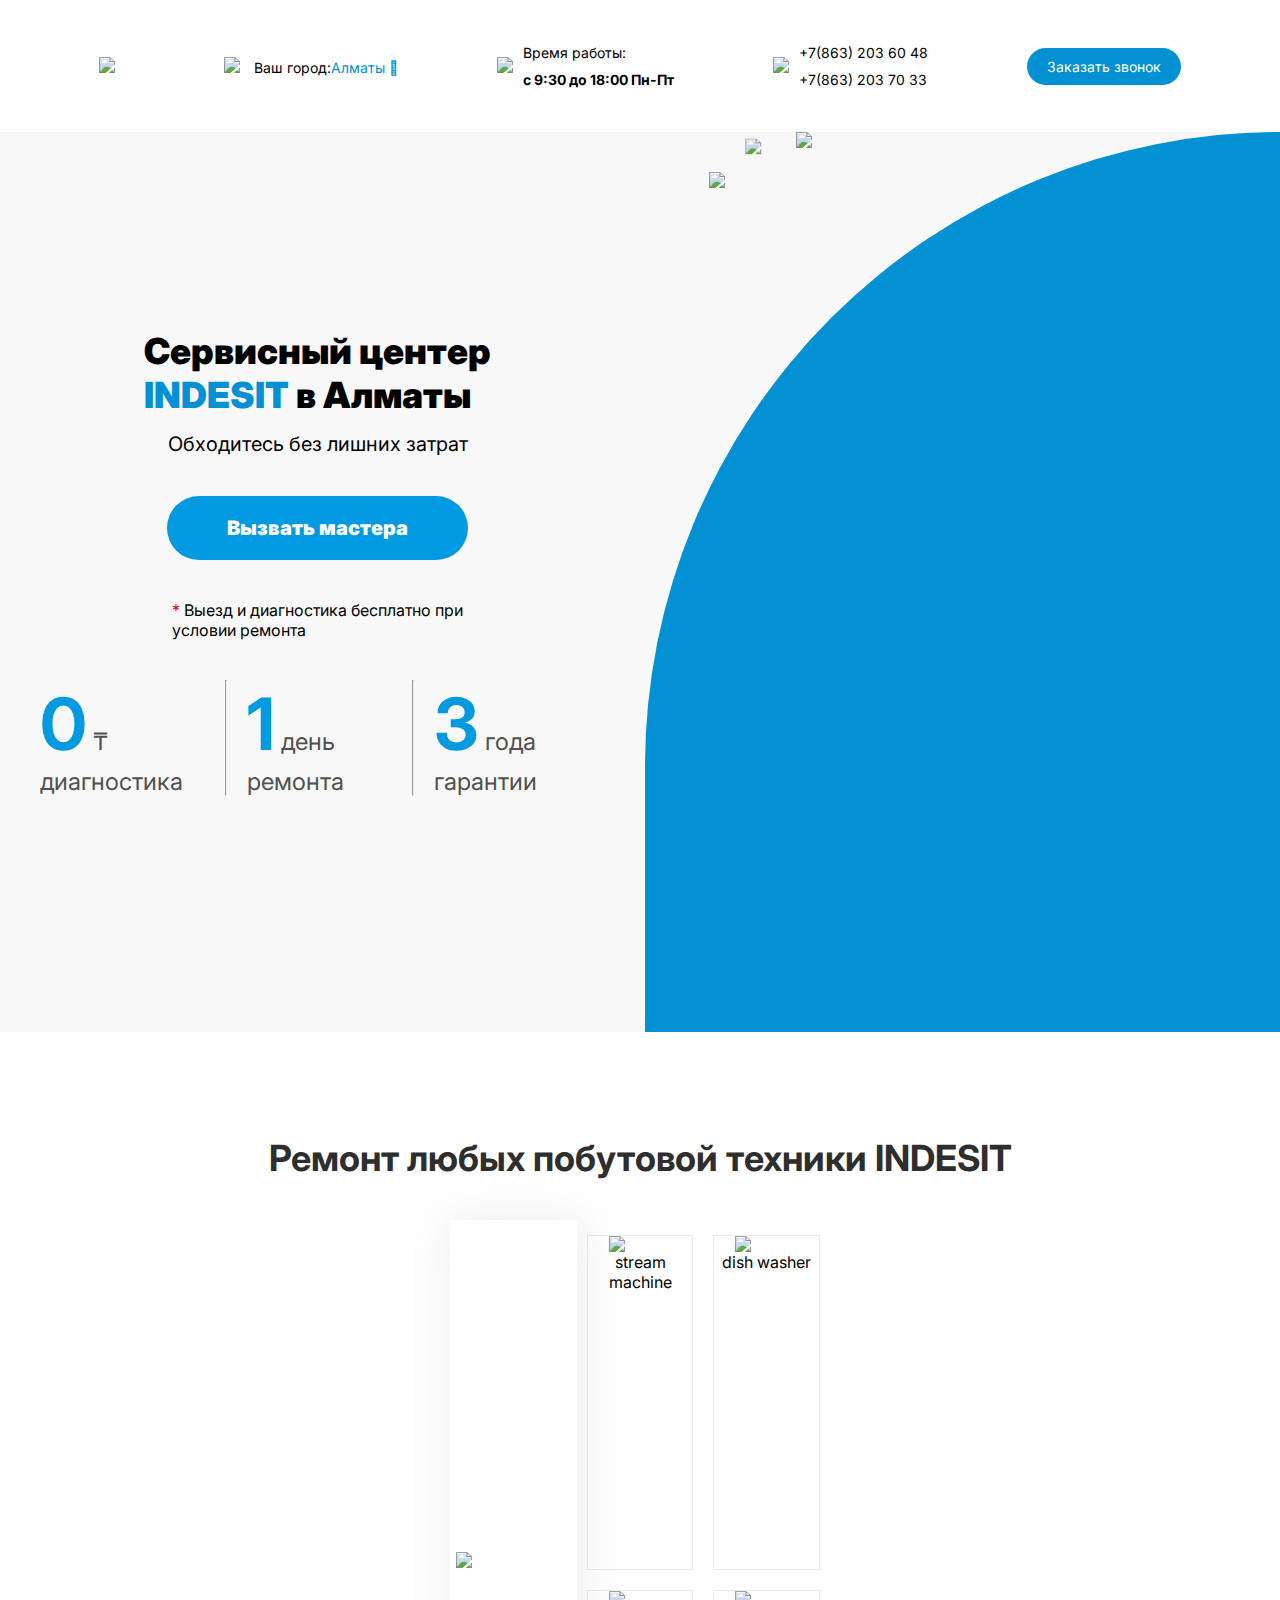
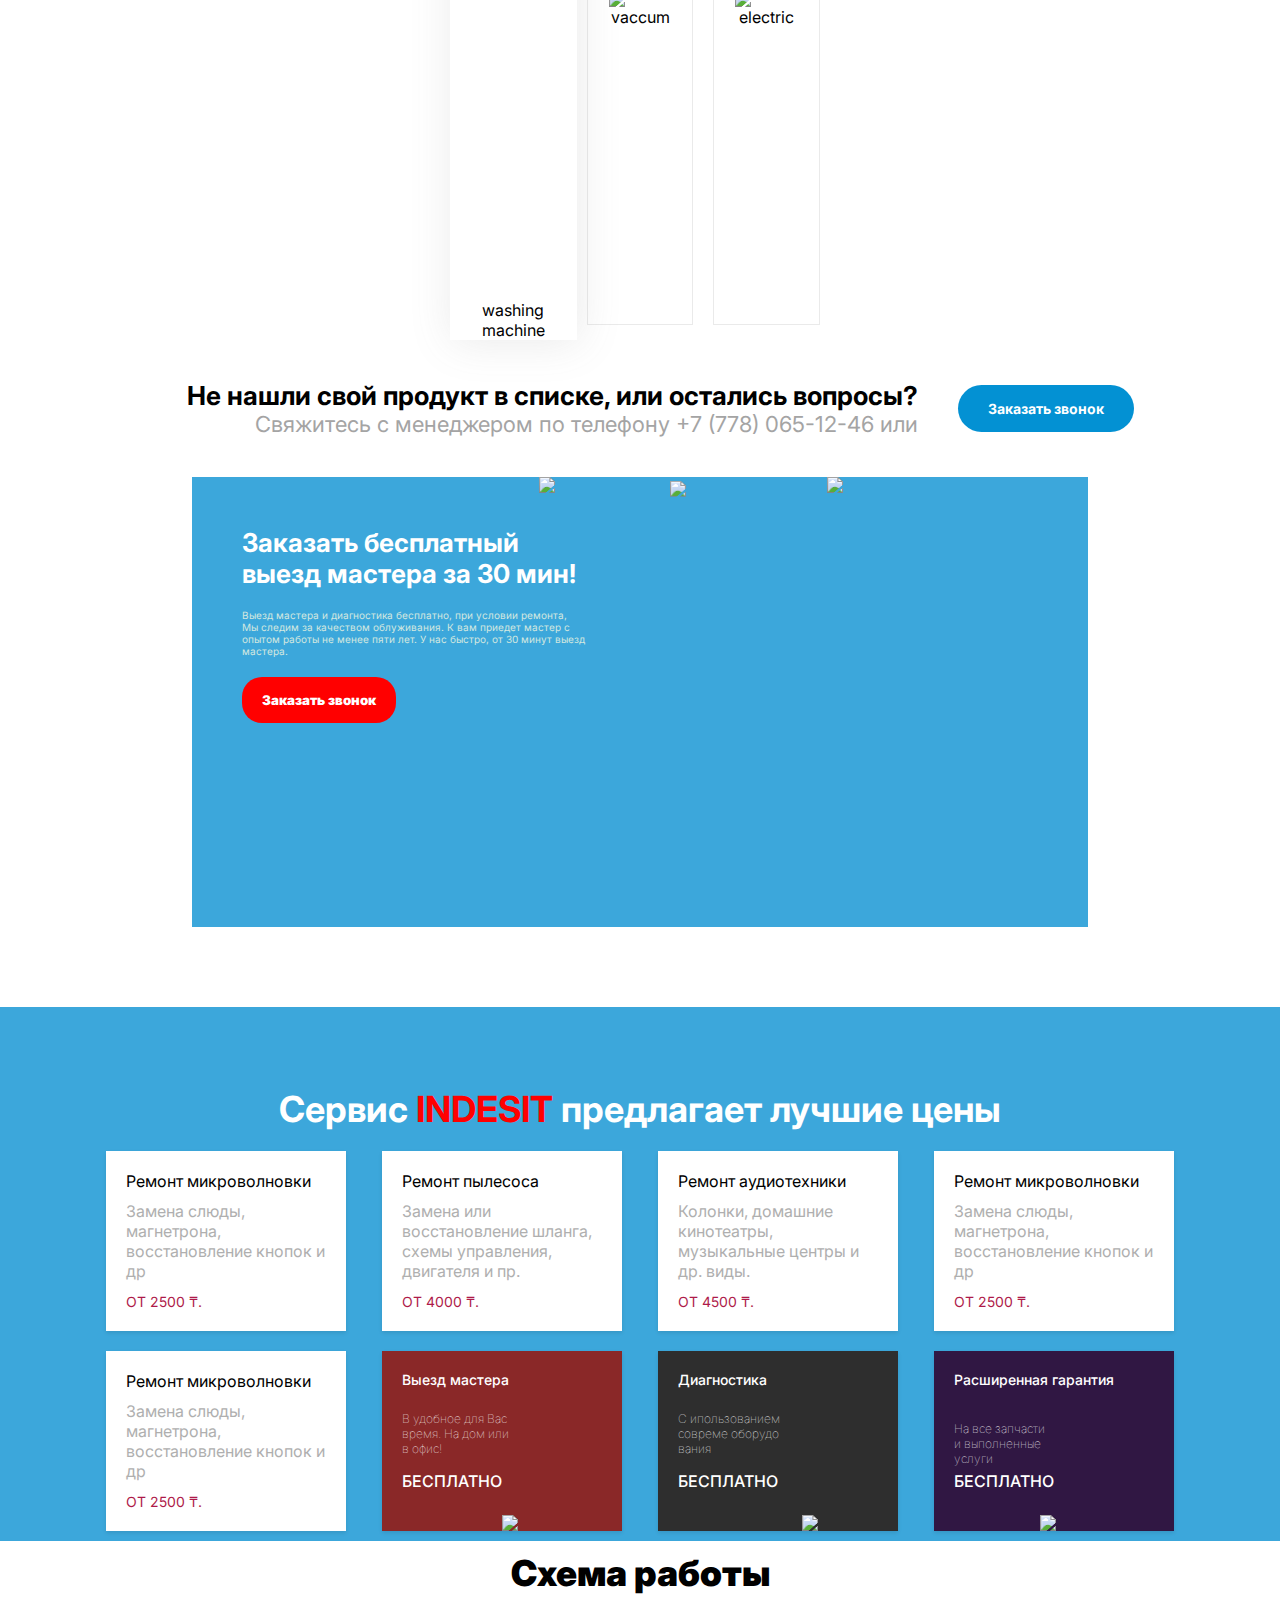
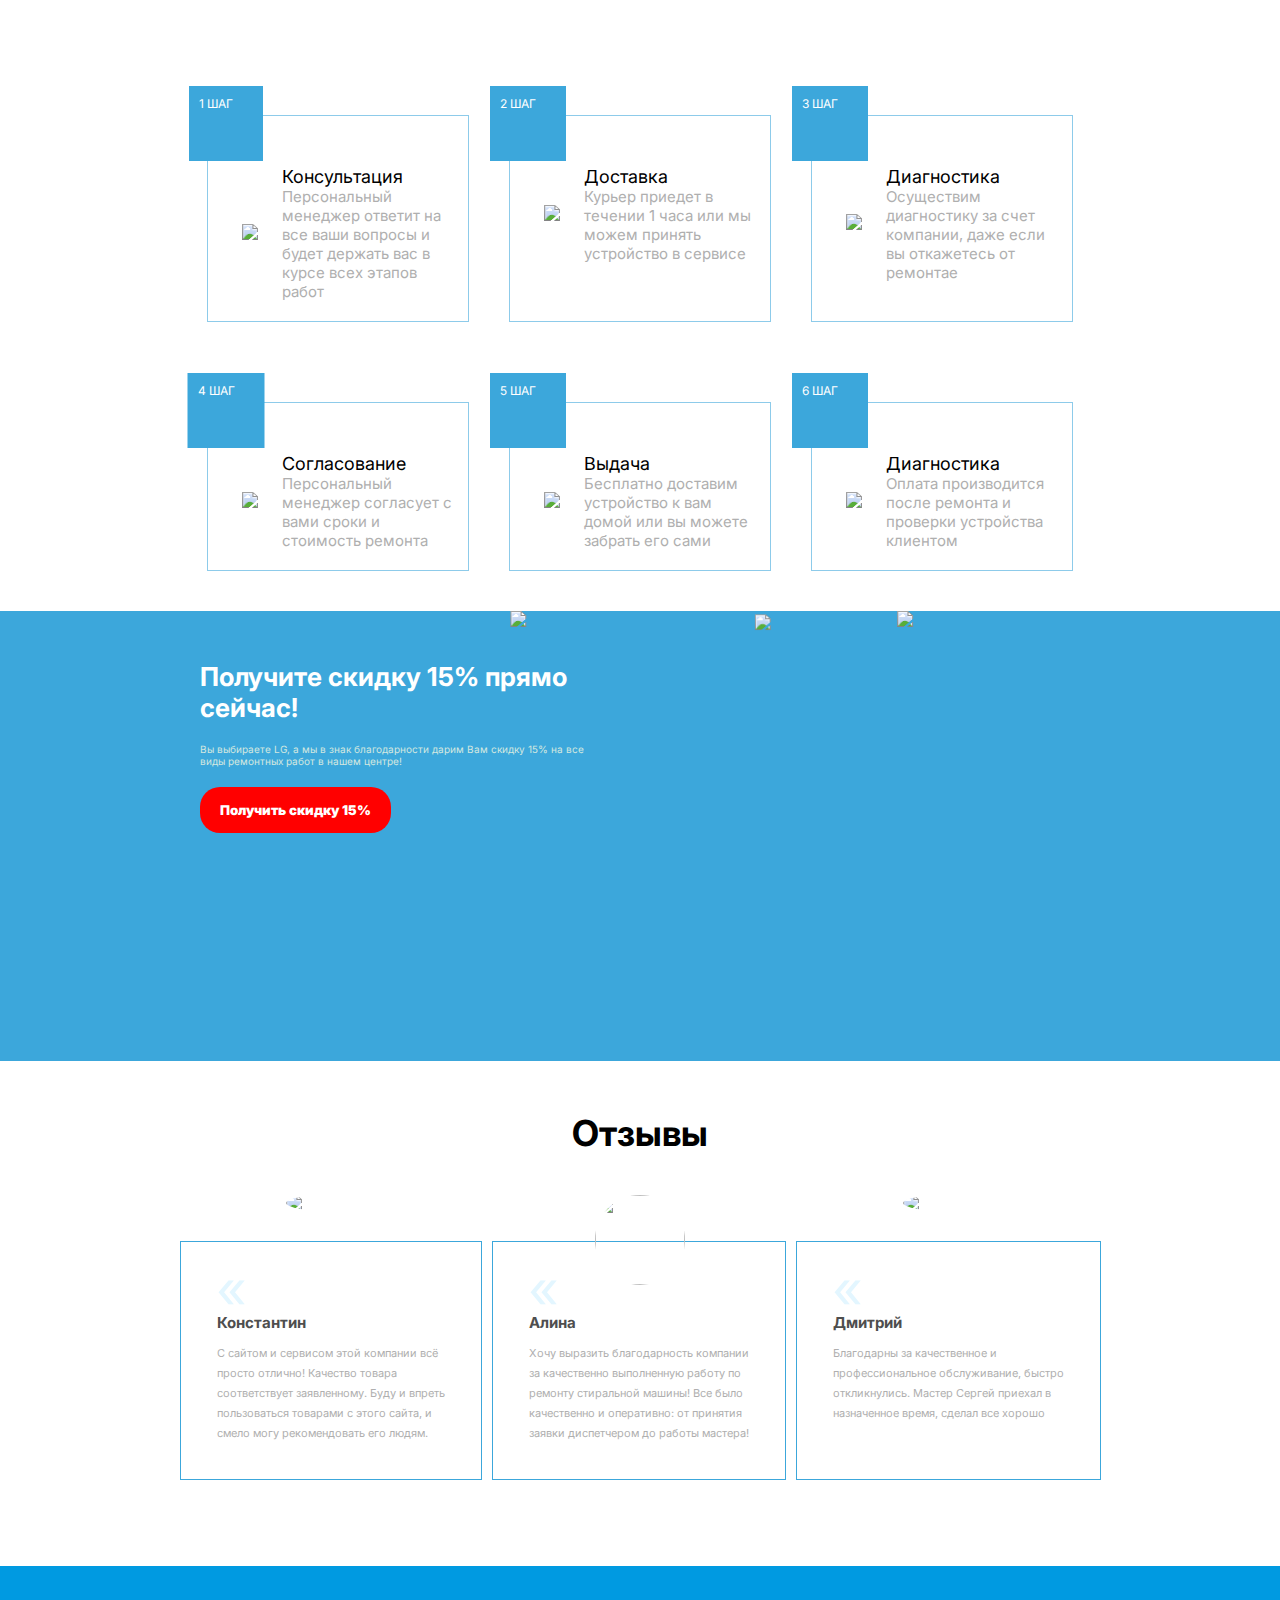
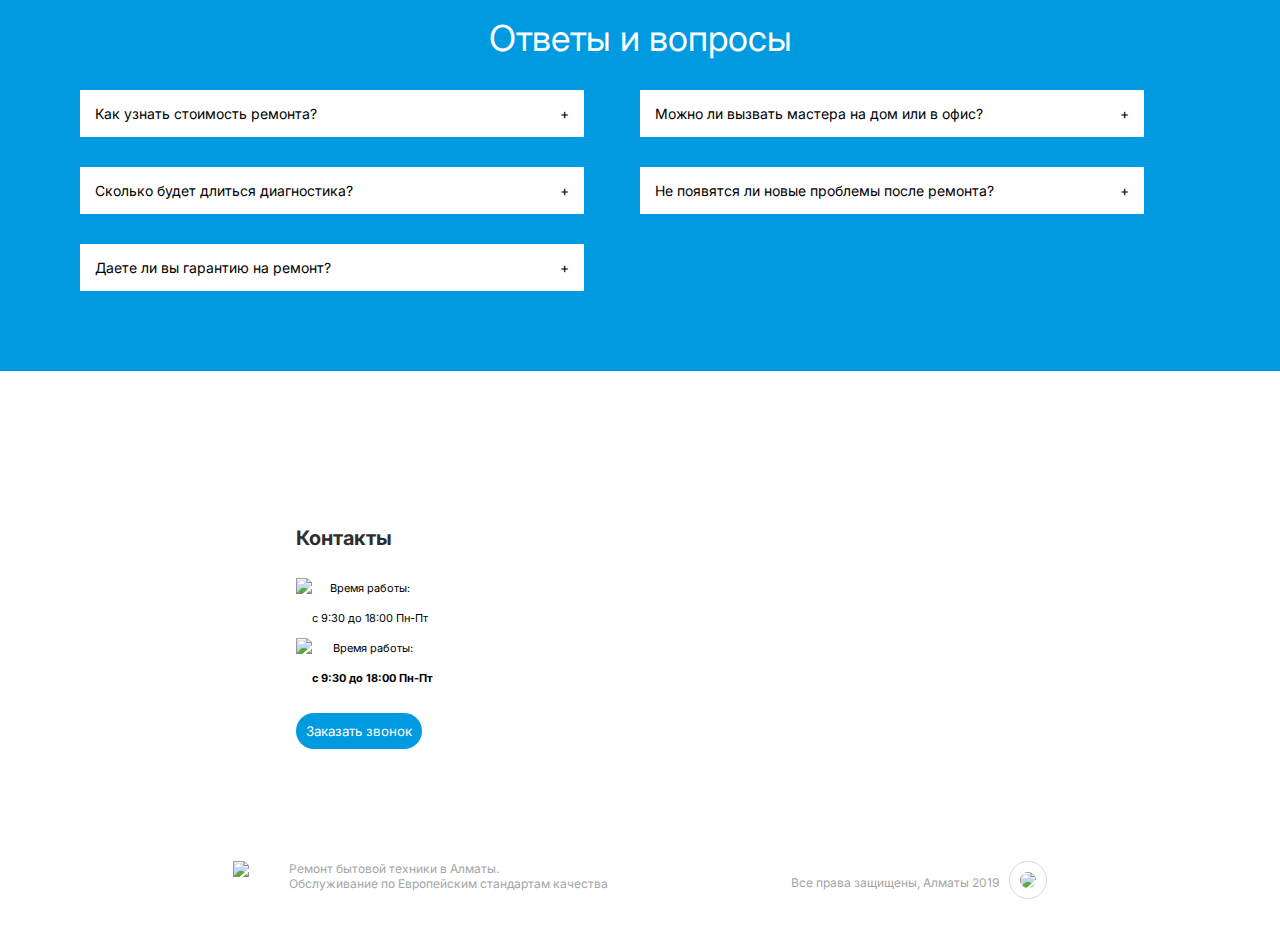
==== index.html @ 70f2063d "Landing Page update structure" ====
<!DOCTYPE html>
<html lang="en">
  <head>
    <meta charset="UTF-8" />
    <meta name="viewport" content="width=device-width, initial-scale=1.0" />
    <title>Document</title>
    <link rel="stylesheet" type="text/css" href="/index.css" />
  </head>
  <body>
    <!---Navbar-->
    <nav>
      <div class="logo-div">
        <img src="/Images/logo.png" />
      </div>
      <div class="location-div">
        <img src="/Images/gps2.png" /> Ваш город:<span>Алматы </span>
      </div>
      <div class="watch-div">
        <div>
          <img src="/Images/watch.png" />
        </div>
        <div class="watch-data">
          <span>Время работы:</span>
          <span> <b>с 9:30 до 18:00 Пн-Пт</b></span>
        </div>
      </div>
      <div class="phone-div">
        <div>
          <img src="/Images/phone.png" />
        </div>
        <div class="phone-data">
          <span>+7(863) 203 60 48</span>
          <span>+7(863) 203 70 33</span>
        </div>
      </div>
      <div class="request-call">Заказать звонок</div>
    </nav>

    <!-----Hero Section-->
    <div class="hero-section">
      <div class="group-1">
        <h1>
          Сервисный центер <br />
          <b>INDESIT</b> в Алматы
        </h1>
        <p class="para-1">Обходитесь без лишних затрат</p>
        <div class="button">Вызвать мастера</div>
        <p class="para-2">
          <span>*</span> Выезд и диагностика бесплатно при <br />условии ремонта
        </p>

        <div class="group-1-bottom">
          <div><span>0</span> ₸ диагностика</div>
          <hr />
          <div>
            <span>1</span>
            день ремонта
          </div>
          <hr />
          <div><span>3</span> года гарантии</div>
        </div>
      </div>
      <div class="group-2">
        <img src="/Images/hero-img-2.png" class="first-img" />
        <img src="/Images/hero-img-popup.png" class="small-img" />
        <img src="/Images/hero-img-1-bg.png" class="second-img" />
      </div>
    </div>

    <!--Household Appliances-->
    <div class="Household-Appliances">
      <div class="household-head">
        <p>Ремонт любых побутовой техники INDESIT</p>
      </div>
      <div class="household">
        <div><img src="/Images/washing-machine.png" />washing machine</div>
        <div class="household-2">
          <div><img src="/Images/stream-machine.png" />stream machine</div>
          <div><img src="/Images/vaccum.png" />vaccum</div>
        </div>
        <div class="household-3">
          <div><img src="/Images/dish-washer.png" />dish washer</div>
          <div><img src="/Images/electric.png" />electric</div>
        </div>
      </div>
      <div class="household-bottom">
        <div class="tag-line">
          <div>Не нашли свой продукт в списке, или остались вопросы?</div>
          <div>Свяжитесь с менеджером по телефону +7 (778) 065-12-46 или</div>
        </div>
        <div>
          <button>Заказать звонок</button>
        </div>
      </div>
    </div>

    <!---Order Visit-->
    <div class="order-visit">
      <div class="left">
        <div class="left-content">
          <h1>Заказать бесплатный выезд
            мастера за 30 мин!</h1>
          <p>Выезд мастера и диагностика бесплатно, при условии ремонта,
            Мы следим за качеством облуживания.
            К вам приедет мастер с опытом
            работы не менее пяти лет.
            У нас быстро, от 30 минут выезд мастера.
          </p>
          <button>Заказать звонок
          </button>
        </div>
      </div>
      <div class="right">
        <img src="/Images/pro-wash.png" class="pro-wash-img" />
        <img src="/Images/man.png" class="man-img" />
        <img src="/Images/dish-washer.png" class="dish-washer-img" />
      </div>
    </div>

    <!---Services-->
    <div class="services">
      <div class="serices-heading"> <p>Сервис <span>INDESIT</span> предлагает
          лучшие цены
        </p></div>

      <div class="card-container">
        <div class="card">
          <h>Ремонт микроволновки
          </h>
          <p>Замена слюды, магнетрона,
            восстановление кнопок и др
          </p>
          <span>ОТ 2500
            ₸.
          </span>
        </div>
        <div class="card">
          <h>Ремонт пылесоса
          </h>
          <p>Замена или восстановление
            шланга, схемы управления,
            двигателя и пр.

          </p>
          <span>ОТ 4000
            ₸.
          </span>
        </div>
        <div class="card">
          <h>Ремонт аудиотехники

          </h>
          <p>Колонки, домашние кинотеатры,
            музыкальные центры и др. виды.
          </p>
          <span>ОТ 4500
            ₸.
          </span>
        </div>
        <div class="card">
          <h>Ремонт микроволновки
          </h>
          <p>Замена слюды, магнетрона,
            восстановление кнопок и др
          </p>
          <span>ОТ 2500
            ₸.
          </span>
        </div>
        <div class="card">
          <h>Ремонт микроволновки
          </h>
          <p>Замена слюды, магнетрона,
            восстановление кнопок и др
          </p>
          <span>ОТ 2500
            ₸.
          </span>
        </div>

        <div class="card" id="card-6">
          <div class="card-data-img">
            <div class="card-data">
              <div><h>Выезд мастера</h></div>
              <div> <p>В удобное для Вас <br>
                  время. На дом или <br>
                  в офис!
                </p></div>
              <div> <span>БЕСПЛАТНО
                </span></div>
            </div>
            <div> <img src="/Images/plumber.png" /></div>
          </div>
        </div>

        <div class="card" id="card-7">
          <div class="card-data-img-2">
            <div class="card-data-2">
              <div><h>Диагностика
                </h></div>
              <div> <p>С ипользованием <br>
                  совреме
                  оборудо<br>вания
                </p></div>
              <div> <span>БЕСПЛАТНО
                </span></div>
            </div>
            <div> <img src="/Images/washing-machine.png" /></div>
          </div>
        </div>

        <div class="card" id="card-8">
          <div class="card-data-img-3">
            <div class="card-dat-3">
              <div><h>Расширенная гарантия
                </h></div>
              <div> <p>На все запчасти <br> и
                  выполненные <br>
                  услуги
                </p></div>
              <div> <span>БЕСПЛАТНО
                </span></div>
            </div>
            <div> <img src="/Images/warranty-logo.png" /></div>
          </div>
        </div>

      </div>
    </div>

    <!----Scheme Of work--->
    <div class="scheme-container-section">
      <div><p class="scheme-para">Схема работы</p> </div>
      <div class="scheme-container">

        <div class="box">
          <div class="mini-box"> <p>1 ШАГ</p></div>
          <div class="scheme-data-image">
            <div><img src="/Images/step-1.png" /></div>
            <div class="scheme-data-content">
              <p class="scheme-data-content-head">Консультация</p>
              <p class="scheme-data-content-para">Персональный менеджер
                ответит на все ваши вопросы и
                будет держать вас в курсе всех
                этапов работ</p>
            </div>
          </div>
        </div>

        <div class="box">
          <div class="mini-box"> <p>2 ШАГ</p></div>
          <div class="scheme-data-image">
            <div><img src="/Images/step-2.png" /></div>
            <div class="scheme-data-content">
              <p class="scheme-data-content-head">Доставка</p>
              <p class="scheme-data-content-para">Курьер приедет в течении 1
                часа или мы можем принять устройство в сервисе
              </p>
            </div>
          </div>
        </div>

        <div class="box">
          <div class="mini-box"> <p>3 ШАГ</p></div>
          <div class="scheme-data-image">
            <div><img src="/Images/step-3.png" /></div>
            <div class="scheme-data-content">
              <p class="scheme-data-content-head">Диагностика</p>
              <p class="scheme-data-content-para">Осуществим диагностику за счет
                компании,
                даже если вы откажетесь от ремонтае
              </p>
            </div>
          </div>
        </div>

        <div class="box">
          <div class="mini-box"> <p>4 ШАГ</p></div>
          <div class="scheme-data-image">
            <div><img src="/Images/step-4.png" /></div>
            <div class="scheme-data-content">
              <p class="scheme-data-content-head">Согласование</p>
              <p class="scheme-data-content-para">Персональный менеджер
                согласует
                с вами сроки и стоимость ремонта</p>
            </div>
          </div>
        </div>

        <div class="box">
          <div class="mini-box"> <p>5 ШАГ</p></div>
          <div class="scheme-data-image">
            <div><img src="/Images/step-5.png" /></div>
            <div class="scheme-data-content">
              <p class="scheme-data-content-head">Выдача</p>
              <p class="scheme-data-content-para">Бесплатно доставим устройство
                к вам домой или вы можете забрать его сами
              </p>
            </div>
          </div>
        </div>

        <div class="box">
          <div class="mini-box"> <p>6 ШАГ</p></div>
          <div class="scheme-data-image">
            <div><img src="/Images/step-6.png" /></div>
            <div class="scheme-data-content">
              <p class="scheme-data-content-head">Диагностика</p>
              <p class="scheme-data-content-para">Оплата производится после
                ремонта и проверки устройства клиентом
              </p>
            </div>
          </div>
        </div>

      </div>
    </div>

    <!---Get Discount-->
    <div class="get-discount">
      <div class="disount-left">
        <div class="discount-left-content">
          <h1>Получите скидку 15% прямо сейчас!
          </h1>
          <p>Вы выбираете LG, а мы в знак благодарности
            дарим Вам скидку 15% на все виды ремонтных работ в нашем центре!
          </p>
          <button>Получить скидку 15%
          </button>
        </div>
      </div>
      <div class="discount-right">
        <img src="/Images/hero-img-1-bg.png" class="hero-img-1-bg" />
        <img src="/Images/plumber.png" class="man-img" />
        <img src="/Images/pro-wash.png" class="pro-wash-img-2" />
      </div>
    </div>

    <!---Reviews-->
    <div class="review-container-section">
      <div> <p class="review-container-section-head">Отзывы</p></div>
      <div class="review-container">
        <div class="review">
          <img src="/Images/review-1.png">
          <div class="review-content">
            <div> <p class="review-arrow">«</p></div>
            <div> <p class="review-head">Константин </p></div>
            <div><p class="review-para">С сайтом и сервисом этой компании
                всё<br> просто отлично! Качество
                товара <br>соответствует заявленному. Буду и впреть<br>
                пользоваться товарами
                с этого сайта, и<br> смело могу рекомендовать его
                людям.</p></div>

          </div>
        </div>

        <div class="review-2">
          <img src="/Images/review-2.png">
          <div class="review-content">
            <div> <p class="review-arrow">«</p></div>
            <div><p class="review-head">Алина</p></div>
            <div> <p class="review-para">Хочу выразить благодарность
                компании<br> за качественно выполненную
                работу по<br> ремонту стиральной машины! Все было<br>
                качественно и оперативно:
                от принятия <br>заявки диспетчером до работы мастера! </p></div>

          </div>
        </div>

        <div class="review">
          <img src="/Images/review-3.png">
          <div class="review-content">
            <div> <p class="review-arrow">«</p></div>
            <div> <p class="review-head">Дмитрий</p></div>
            <div> <p class="review-para">Благодарны за качественное и<br>
                профессиональное обслуживание,
                быстро <br>откликнулись. Мастер Сергей приехал в <br>назначенное
                время,
                сделал все хорошо</p></div>

          </div>
        </div>
      </div>
    </div>

    <!---FAQ-->
    <div class="faq">
      <div class="faq-container">
        <p>Ответы и вопросы</p>

        <div class="accordion">
          <div><details>
              <summary> Как узнать стоимость ремонта?</summary>
              <div>
                Как узнать стоимость ремонта
              </div>
            </details></div>
          <div><details>
              <summary>Можно ли вызвать мастера на дом или в офис?</summary>
              <div>
                Как узнать стоимость ремонта
              </div>
            </details></div>
        </div>

        <div class="accordion">
          <div><details>
              <summary>Сколько будет длиться диагностика?</summary>
              <div>
                Как узнать стоимость ремонта
              </div>
            </details></div>
          <div><details>
              <summary>Не появятся ли новые проблемы после ремонта?</summary>
              <div>
                После ремонта устройства проходят контроль качества выполненной
                работы по
                47 пунктам. Это означает, что после ремонта вы получите
                устройство с работоспособностью в 100%.
              </div>
            </details></div>
        </div>

        <div class="accordion">
          <div><details>
              <summary> Даете ли вы гарантию на ремонт?</summary>
              <div>
                Как узнать стоимость ремонта
              </div>
            </details></div>

        </div>

      </div>

    </div>


    <!---Location Section-->
    <div class="location-section">
     <div class="location">
       <div class="box-on-location">
        <div> <p class="box-on-location-head">Контакты</p></div>
        <div class="box-on-location-watch"> 
          <div> <img src="/Images/watch.png"/></div>
          <div class="box-on-location-watch-content">
            <div><p class="box-on-location-para">Время работы:
            </p></div> 
          <div> <p class="box-on-location-para">с 9:30 до 18:00 Пн-Пт</p></div>
          </div>
         </div>
         <div class="box-on-location-watch"> 
          <div> <img src="/Images/phone.png"/></div>
          <div class="box-on-location-watch-content">
            <div><p class="box-on-location-para">Время работы:
            </p></div> 
          <div> <p class="box-on-location-para"> <span>с 9:30 до 18:00 Пн-Пт</span></p></div>
          </div>
         </div>
        <div>  
          <button>Заказать звонок
          </button></div>
       
       
     
      </div>
     </div>
     
    </div>


    <!---Footer-->
    <div class="footer">
      <div class="footer-section-1">
       <div><img src="/Images/footer-logo.png"/></div>
       <div>
        <div><p>Ремонт бытовой техники в Алматы.</p></div>
        <div><p>
          Обслуживание по Европейским стандартам качества</p></div>
       </div>
      </div>


      <div class="footer-section-2">
        <div><p>Все права защищены,
          Алматы 2019</p></div>
        <div><img src="/Images/down-to-top.png"/></div>
      </div>
    </div>
  </body>
</html>
---- index.css ----
@import url('https://fonts.googleapis.com/css2?family=Inter&family=Ojuju:wght@200..800&family=Roboto&display=swap');
*{
    margin: 0;
    padding: 0;
    font-family: "inter", sans-serif ;
}
nav{
  
    background-color: white;
    display: flex;
    justify-content: space-evenly;
    align-items: center;
    font-size: 14px;
    font-weight:400;
    height: 132px;
}
.logo-div img{
    width: 30px;
    align-items: center;
}
.location-div img{
    width: 12px;
    align-items: center;
    margin: 0px 10px;
}
.location-div span{
    color: #0391D3;
}
.watch-div{
    display: flex;
    align-items: center;
    gap: 10px;
}
.watch-div img{
    width: 12px;
}
.watch-data{
    display: flex;
    flex-direction: column;
    gap: 10px;
}
.phone-div{
    display: flex;
    align-items: center;
    gap: 10px;
}
.phone-div img{
    width: 10px;
}
.phone-data{
    display: flex;
    flex-direction: column;
    gap: 10px;
}
.request-call{
    background-color:  #0391D3;
    color:white;
    border-radius: 25px;
    padding: 10px 20px;
}
/* Media Queries  for navbar*/
@media only screen and (max-width: 768px) {
    nav {
        flex-wrap: wrap;
    }
    
    .logo-div,
    .location-div,
    .watch-div,
    .phone-div,
    .request-call {
        flex: 0 0 50%; /* 2 items per row */
        align-items: center;
        justify-content: center;
        text-align: center;
        padding: 10px 0px;
    }
}



/*Hero section*/
.hero-section {
    display: grid;
    grid-template-columns: 1fr 1fr;
    gap: 10px;
    overflow: hidden;
    height: 100vh;
    background-color: #f8f8f8;
}

.group-1 {
    display: flex;
    flex-direction: column;
    align-items: center;
    justify-content: center;
}

.group-1 h1{
    font-size: 36px;
    font-weight: 900;
}
.group-1 h1 b{
    color: #0391D3;
    font-weight:bolder;
}
.group-1 .para-1{
    font-size: 20px;
    margin-top: 15px;
}
.group-1 .button{
    background-color: #009ae1; 
    color: white;
    font-size: 20px;
    border-radius: 40px;
    padding: 20px 60px;
    font-weight: 900;
    margin: 40px;
}
.group-1 .para-2 span{
    color: red;
}



.group-1-bottom{
    margin: 40px;
    display: flex;
    gap: 20px;
    font-size: 24px;
    font-weight: 400;
    color: #515151;
}
.group-1-bottom span{
    font-size: 72px;
    font-weight: 700;
    color: #009ae1;
}
.group-1-bottom hr{
    
    color: #515151;
}

.group-2 {
    position: relative;
    border-radius: 650px 0px 0px 0px;
    background-color: #0391D3;
}

.group-2 img {
    display: block;
    max-width: 70%;
    height: auto;
    position: absolute;
    top: 0;
    right: 40px;
  
}

.first-img {
    z-index: 1; /* Ensure this image is on top */
    width: 90%;
}
.second-img{
    width: 30%;
    transform: translate(-160%, 40%);
}

.small-img {
    width: 20%; 
    z-index: 2; /* Ensure this image is on top of the second image */
    top: 90%; 
    left: 30%; 
    transform: translate(-100%, 250%); 
}

/* Media Queries For Hero section*/
@media screen and (max-width: 900px) {
    .hero-section {
        margin: 50px 0px;
        grid-template-columns: 1fr; 
        overflow: visible;
    }

}


/*Household Appliances*/
.Household-Appliances{
    margin-top: 4rem;
    display: flex;
    flex-direction: column;
    justify-content: center;
    align-items: center;
}
.household-head {
    font-size: 36px;
    font-weight:bolder;
    margin:40px 0px;
    color: #2E2E2E;
}
.household {
    display: flex;
    flex-direction: row;
    margin: 0px 10rem;
    max-width: 100%;
}

.household > div {
    flex: 1;
    display: flex;
    flex-direction: column;
    justify-content: center;
    text-align: center;
}

.household img {
    width: 90%;
    object-fit: contain;
    margin: auto;
 
}


.household > div:first-child {
    box-shadow: 2px 2px 40px #6b6b6b25;
    height: 80vh;
}

.household-2 > div,
.household-3 > div{
    height: 37vh; 
    margin: 10px;
    border: 1px solid #6b6b6b25;
    justify-content: center;
    align-items: center;
    text-align: center;
}

.household-2 > div > img ,
.household-3 div img {
object-fit:contain;
width: 60%;
display: flex;
flex-direction: column;
}

.household-bottom{
    display: flex;
    flex-direction: row;
    justify-content: center;
    align-items: center;
    margin:40px auto;
}
.household-bottom .tag-line{
display: flex;
flex-direction: column;
margin: 0px 40px;
font-size: 22px;
color: #A4A4A4;
align-items: flex-end;
}
.household-bottom .tag-line div:nth-child(1){
    font-size: 26px;
    font-weight: 700;
    color: black;
}
.household-bottom button{
    background-color: #0391D3;
    border: none;
    padding: 15px 30px;
    border-radius: 25px;
    color: white;
    font-size: 14px;
    font-weight: bolder;
}

/* Media Queries For Household Appliances*/
@media screen and (max-width: 900px) {
    .Household-Appliances{
        margin-top: 25rem;
         }
         .household-head{
            font-size: 20px;
            text-align: center;
         }
         .household{
            display: flex;
            flex-direction: column;
         }
         .household img{
            width: 80%;
            padding: 10px;
         }
         .household-bottom{
            flex-direction: column;
            gap: 20px;
         }
         .household-bottom .tag-line{
            font-size: 16px;
            text-align: center;
            margin: 20px ;
            gap: 20px;
         }
         .household-bottom .tag-line div:nth-child(1){
            font-size: 20px;
         }
}


/*Order Visit*/

.order-visit {
    display: grid;
    grid-template-columns: 1fr 1fr;
    gap: 10px;
    overflow: hidden;
    height: 50vh;
    background-color: #3CA7DB;
    width:70%;
    margin: 0 auto;
}
.left-content{
    margin: 50px;
    justify-content: space-between;
    color: white;
}
.left-content h1 {
    margin: 20px 0px;
    font-size: 26px;
}
.left-content p{
    color: #D3E8E0;
    margin: 20px 0px;
    font-size: 10px;
}
.left-content button{
background-color: red;
border: none;
color:white;
padding: 15px 20px;
border-radius: 20px;
font-weight: 900;
}

.right {
    position: relative;
}

.right img {
    display: block;
    max-width: 70%;
    height: auto;
    position: absolute;
    top: 0;
    right: 40px;
}

.pro-wash-img {
    z-index: 1; /* Ensure this image is on top */
    width: 50%;
}
.dish-washer-img{
    width: 55%;
    transform: translate(-55%, 24%);
}

.man-img {
    width: 50%; 
    z-index: 2; /* Ensure this image is on top of the second image */ 
    transform: translate(-130%, 0%); 
}

/* Media Queries For Order visit*/
@media screen and (max-width: 900px) {
    
    .order-visit {
        width: 100%;
        height: 30vh;
    }
    .left-content h1{
        font-size: 12px;
    }
    .left-content p{
        font-size: 10px;
    }

}


/*Services*/

.services{
    height:fit-content;
    background-color: #3CA7DB;
    width: 100%;
    margin-top: 5rem;
}
.serices-heading{
    padding-top: 5rem;
    text-align: center;
    font-size: 36px;
    color: white;
    font-weight: bolder;
}
.serices-heading span{
    color: red;
}
.card-container {
    display: flex;
    flex-wrap: wrap;
    justify-content: space-between;
  margin: 10px 6rem;
}

.card {
    width: 200px;
    background-color: #ffffff;
    padding: 20px;
    margin: 10px;
    box-shadow: 0 2px 4px rgba(0, 0, 0, 0.1);
}

.card p {
    font-size: 16px;
    margin: 10px 0;
    color: #AFAFAF;
}

.card span {
    font-size: 14px;
    color: #333;
    color: #AE1A49;
}

#card-6 {
    position: relative;
    background-image: url('/Images/visit-of-master.png');
    background-size: cover;
    background-position: center;
}

#card-6 h {
    color: white;
    z-index: 2;
    position:absolute;
    font-size: 14px;
    font-weight: 500;
}
#card-6 p {
    color: white;
    z-index: 2;
    position:absolute;
    font-size: 12px;
    font-weight:lighter;
}
#card-6 span{
    color: white;
    z-index: 2;
    position:absolute;
    font-size: 16px;
    font-weight:500;
    margin-top: 40px;
}
#card-6 img {
    
    width: 50%;
    position: absolute;
    z-index: 2;
    margin-top: 50px;
    right: 0px;
    bottom: 0px;
}

#card-6::before {
    content: "";
    position: absolute; /* Position it relative to the card */
    top: 0;
    right: 0;
    bottom: 0;
    left: 0;
    background-color:  rgba(118, 2, 2, 0.85); /* Red with 50% opacity */
    z-index: 1;
}

.card-data-img{
    display: grid;
    grid-template-columns: 1fr 1fr ;
}
.card-data{
    display: flex;
    flex-direction: column;
    gap: 30px;
}





#card-7 {
    position: relative;
    background-image: url('/Images/diagnosis.png');
    background-size: cover;
    background-position: center;
}

#card-7 h {
    color: white;
    z-index: 2;
    position:absolute;
    font-size: 14px;
    font-weight: 500;
}
#card-7 p {
    color: white;
    z-index: 2;
    position:absolute;
    font-size: 12px;
    font-weight:lighter;
}
#card-7 span{
    color: white;
    z-index: 2;
    position:absolute;
    font-size: 16px;
    font-weight:500;
    margin-top: 40px;
}
#card-7 img {
    
    width: 40%;
    position: absolute;
    z-index: 2;
    margin-top: 50px;
    right: 0px;
    bottom: 0px;
}

#card-7::before {
    content: "";
    position: absolute; /* Position it relative to the card */
    top: 0;
    right: 0;
    bottom: 0;
    left: 0;
    background-color:  rgba(9, 9, 9, 0.85); /* Red with 50% opacity */
    z-index: 1;
}

.card-data-img-2{
    display: grid;
    grid-template-columns: 1fr 1fr ;
}
.card-data-2{
    display: flex;
    flex-direction: column;
    gap: 30px;
}


#card-8 {
    position: relative;
    background-image: url('/Images/diagnosis-med.png');
    background-size: cover;
    background-position: center;
}

#card-8 h {
    color: white;
    z-index: 2;
    position:absolute;
    font-size: 14px;
    font-weight: 500;
}
#card-8 p {
    color: white;
    z-index: 2;
    position:absolute;
    font-size: 12px;
    font-weight:lighter;
    margin: 50px 0px;
}
#card-8 span{
    color: white;
    z-index: 2;
    position:absolute;
    font-size: 16px;
    font-weight:500;
    margin-top: 100px;
}
#card-8 img {
    
    width: 60%;
    position: absolute;
    z-index: 2;
    margin-top: 50px;
    right: -10px;
    bottom: 0px;
}

#card-8::before {
    content: "";
    position: absolute; /* Position it relative to the card */
    top: 0;
    right: 0;
    bottom: 0;
    left: 0;
    background-color: rgba(36, 10, 56, 0.947);
    z-index: 1;
}

.card-data-img-3{
    display: grid;
    grid-template-columns: 1fr 1fr ;
}
.card-data-3{
    display: flex;
    flex-direction: column;
    gap: 30px;
}
/*Media queires for services*/
@media screen and (max-width: 900px) {
.serices-heading{
    font-size: 20px;
    padding: 0px;
    margin: 0px;
}
#card-6 img {
    width: 40%;
}
#card-7 img {
    width: 30%;
}
#card-8{
    height: 15vh;
}
#card-8 img {
    width: 30%;
}

#card-6 p{
margin: 0px;
font-size: 7px;
}
#card-6 span{
    margin: 0px;
}
#card-7 p{
    margin: 0px;
    font-size: 7px;
    }
    #card-7 span{
        margin: 0px;
    }
    #card-8 p{
        font-size:10px;
        margin-top: 30px;
        }
        #card-8 span{
            margin-top: 70px;
        }
}



/*scheme container section*/
.scheme-container-section{
   
    margin: 0px 10rem;
}
.scheme-container-section .scheme-para{
    text-align: center;
    font-size: 36px;
    font-weight: 900;
}
.scheme-container {
    display: flex;
    flex-wrap: wrap;
    justify-content: center;
    margin-top: 5rem;
}

.box {
    width: calc(25% - 20px);
    margin: 10px;
    position: relative;
    border: 1px solid #3ca6db95;
    padding: 20px;
    text-align: center;
    margin: 40px 20px;
}

.mini-box {
    position: absolute;
    top: -30px;
    left: 7%;
    transform: translateX(-50%);
    background-color:  #3CA7DB;
    color: #ffffff;
    padding: 30px 20px;
    font-size: 12px;
}
.mini-box p{
    position: relative;
    top: -20px;
    left: -10px;
}
.scheme-data-image{
    display: grid;
    grid-template-columns: 20% 80%;
    align-items: center;
    gap: 10px;
}
.scheme-data-image img{
    width: 40px;
    margin-top: 30px;
}
.scheme-data-content{
    text-align:start;
}
.scheme-data-content-head{
    font-size: 18px;
    margin-top: 30px;
}
.scheme-data-content-para{
    font-size: 15px;
    color: #AFAFAF;
}

/*Media Queries for scheme container section*/

@media screen and (max-width: 900px) {
    .scheme-container{
        display: flex;
        flex-direction: column;
    }
    .box{
        width: 100%;
    }
}

/*Get discount*/

.get-discount {
    display: grid;
    grid-template-columns: 1fr 1fr;
    gap: 10px;
    overflow: hidden;
    height: 50vh;
    background-color: #3CA7DB;
    width:100%;
    margin: 0 auto;
}
.discount-left-content{
    margin: 50px 50px 50px 200px;
    justify-content: space-between;
    color: white;
}
.discount-left-content h1 {
    margin: 20px 0px;
    font-size: 26px;
}
.discount-left-content p{
    color: #D3E8E0;
    margin: 20px 0px;
    font-size: 10px;
}
.discount-left-content button{
background-color: red;
border: none;
color:white;
padding: 15px 20px;
border-radius: 20px;
font-weight: 900;
}

.discount-right {
    position: relative;
}

.discount-right img {
    display: block;
    max-width: 70%;
    height: auto;
    position: absolute;
    top: 0;
    right: 40px;
}

.hero-img-1-bg {
    width: 40%;
    transform: translate(-35%, 0%);
}
.pro-wash-img-2{
    z-index: 1; /* Ensure this image is on top */
    width: 30%;
    top: 0;
    transform: translate(-155%, 20%);
}

.man-img {
    width: 50%; 
    z-index: 2; /* Ensure this image is on top of the second image */ 
    transform: translate(-130%, 0%); 
}

/* Media Queries For get discount*/
@media screen and (max-width: 900px) {
    .discount-left-content{
        margin: 0px;
    }
    .discount-right{
        display: none;
    }
    .get-discount{
        display: flex;
        flex-direction: column;
        height: 40vh;
        padding: 20px;
        width: 90%;
    }
    .discount-left-content{
        align-items: center;
        text-align: center;
    }
}



/*Reviews*/
.review-container-section{
    align-items: center;
    text-align: center;
    margin-top: 50px;
}
.review-container-section .review-container-section-head{
    font-size: 36px;
    font-weight: bolder;
}
.review-container {
    display:flex;
    justify-content: center;
    gap:10px;
    margin: 70px 0px;
  }
  .review {
    border: 1px solid #3CA7DB;
    background-color: #ffffff;
    padding: 36px;
    margin: 16px 0;
    position:relative;
    line-height: 20px;
  }
  .review-2 {
    border: 1px solid #3CA7DB;
    background-color: #ffffff;
    padding: 36px;
    margin: 16px 0;
    position:relative;
    line-height: 20px;
  }
  .review-arrow{
    float: left;
    margin-bottom: 15px;
    font-size: 55px;
    font-weight:400;
    color: #E3F6FF;
  }
  .review-head{
    float: left;
    font-size: 15px;
    font-weight: bolder;
    color: #4E4E4E;
  }
  .review-para{
    text-align: start;
    font-size: 11px;
    color: #AFAFAF;
    margin-top: 10px;
  }
  .review-content{
    display: flex;
    flex-direction: column;
  }
  .review img {
    width: 90px;
    margin-right: 20px;
    border-radius: 50%;
    position:absolute;
    top:-20%;
    left:35%;
  }
  .review-2 img {
    width: 90px;
    height: 90px;
    object-fit: cover;
    margin-right: 20px;
    border-radius: 50%;
    position:absolute;
    top:-20%;
    left:35%;
  }

  
  .review span {
    font-size: 20px;
    margin-right: 15px;
  }
  .review-2 span {
    font-size: 20px;
    margin-right: 15px;
  }
  
  @media (max-width: 500px) {
    .review-container {
        text-align: center;
    }
    .review-container img {
        margin: auto;
        float: none;
        display: block;
    }
  }


  /*FAQ*/

  .faq{
    background-color:#009ae1;
    padding: 50px 0px;
    color: white;
    align-items: center;
    text-align: center;
  }
  



  
.faq-container p{
    color: #fff;
    text-align: center;
    font-size: 36px;
  }
  .accordion{
    display: grid;
    grid-template-columns: 1fr 1fr;
    margin: 30px 80px;
  }
  details{
    width: 90%;
    background-color: #ffffff;
    color: black;
    font-size: 14px;
  }
  
  summary {
    padding: 15px;
    list-style: none;
    display: flex;
    justify-content: space-between;  
    transition: height 1s ease;
  }
  
 
  summary:after{
    content: "\002B";
  }
  
  details[open] summary {
      border-bottom: 1px solid #aaa;
      margin-bottom: 5px;
  }
  
  details[open] summary:after{
    content: "\00D7";
  }
  
  details[open] div{
    padding: 20px;
  }


  /*Location Section*/
.location-section{
    margin-top: 50px;
    height: 410px;
}
.location {
    position: relative;
    width: 100%;
    height: 100%;
   background-image: url("/Images/location.png");
  object-fit: fill;
  background-repeat: no-repeat;
}
.box-on-location{
position:absolute;
background-color: white;
display: flex;
flex-direction: column;
line-height: 30px;
left: 20%;
top: 15%;
padding: 40px 100px 40px 40px;
text-align: start;
}

.box-on-location img{
    width: 10px;
}
.box-on-location .box-on-location-para{
    font-size: 11px;
}
.box-on-location-para span{
    font-weight: bolder;
}
.box-on-location-watch{
    display: flex;
}
.box-on-location-watch-content{
    display: flex;
    flex-direction: column;
    align-items: center;
}
.box-on-location-head{
    font-size: 20px;
    font-weight: bolder;
    color: #2E2E2E;
    margin-bottom: 20px;
}

.box-on-location button{
    background-color: #009ae1;
    border: none;
    color: white;
    padding: 10px;
    border-radius: 25px;
    margin-top: 20px;
}

.footer{
display: flex;
flex-direction: row;
justify-content: space-evenly;
padding: 30px;
}
.footer p{
    font-size: 12px;
    color: #A4A5A5;
}
.footer img{
    width: 40px;
}
.footer-section-1{
    display: grid;
    grid-template-columns: 10% 90%;
    gap: 20px;
}
.footer-section-2{
    display: flex;
    flex-direction: row;
    align-items: center;
    gap: 10px;
}
.footer-section-2 img{
    width: 10px;
    border:1px solid #D8D8D8;
    border-radius: 50%;
    padding: 10px;
}
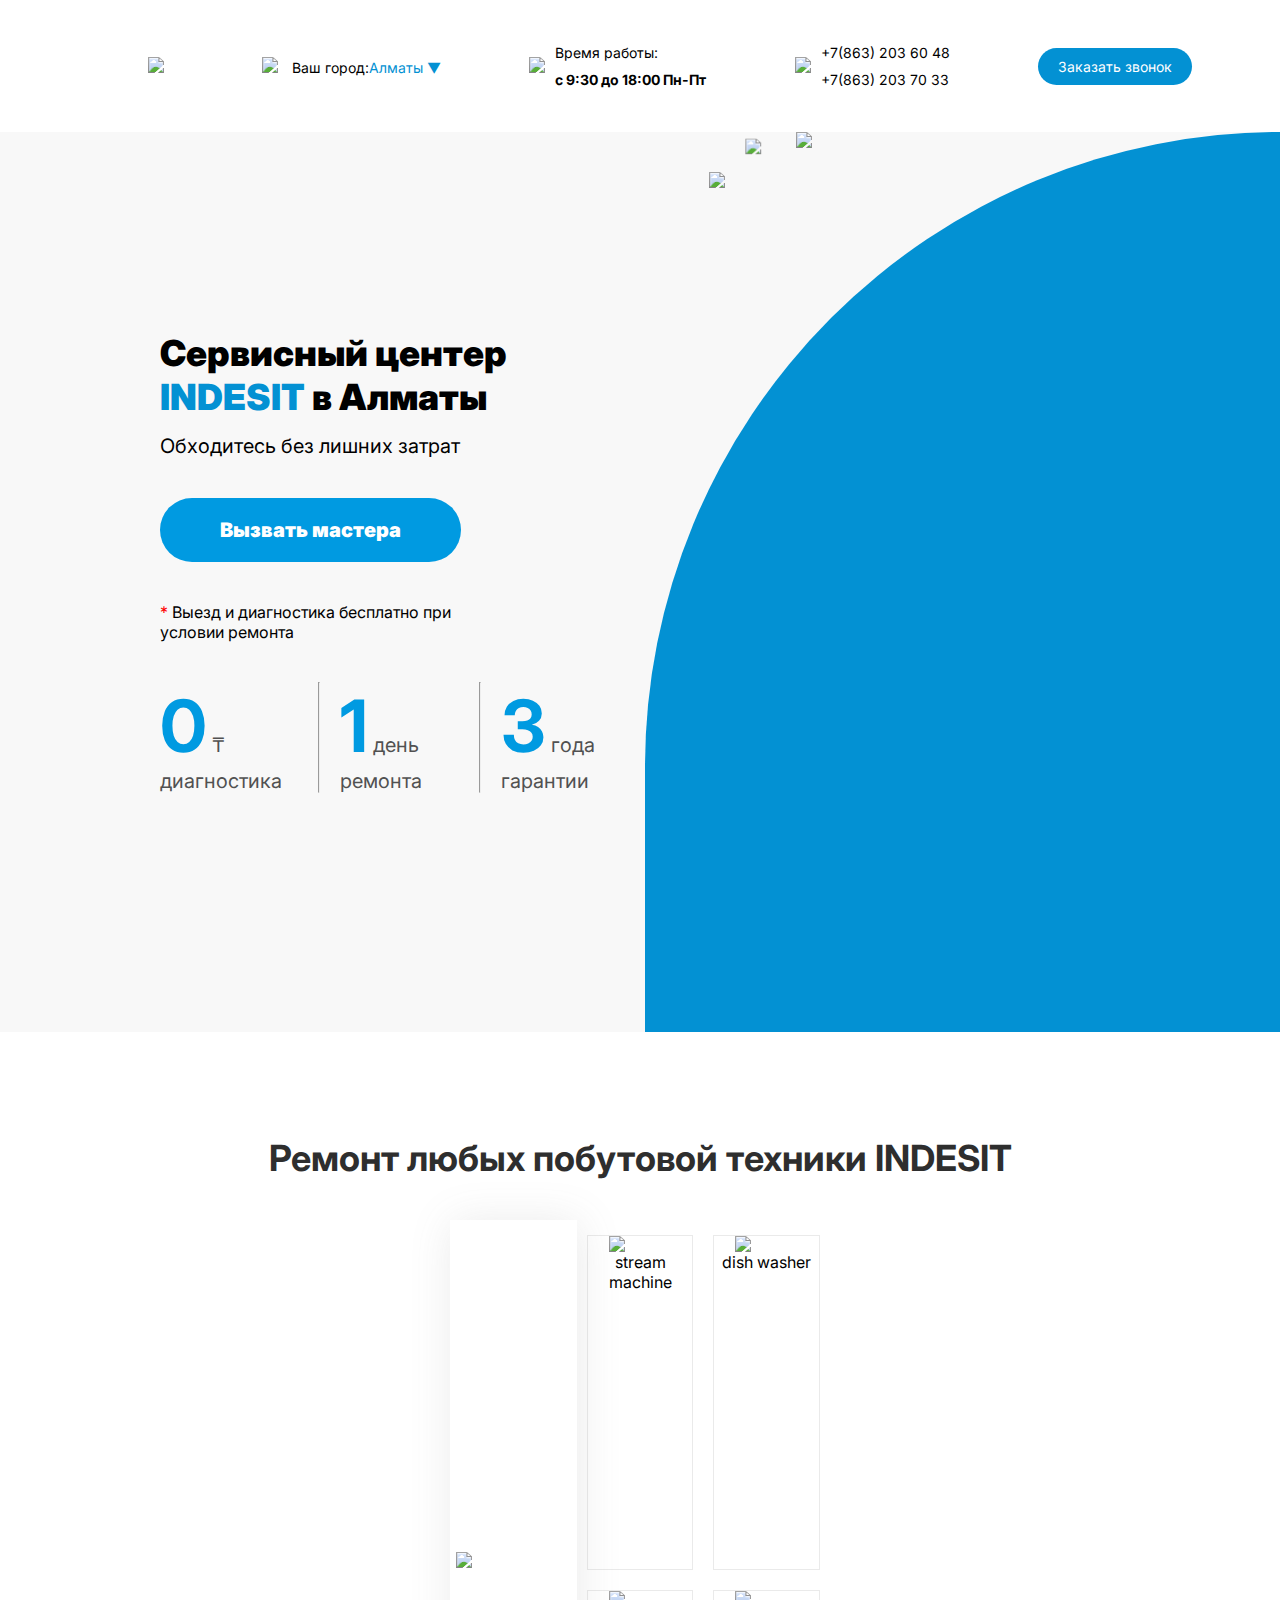
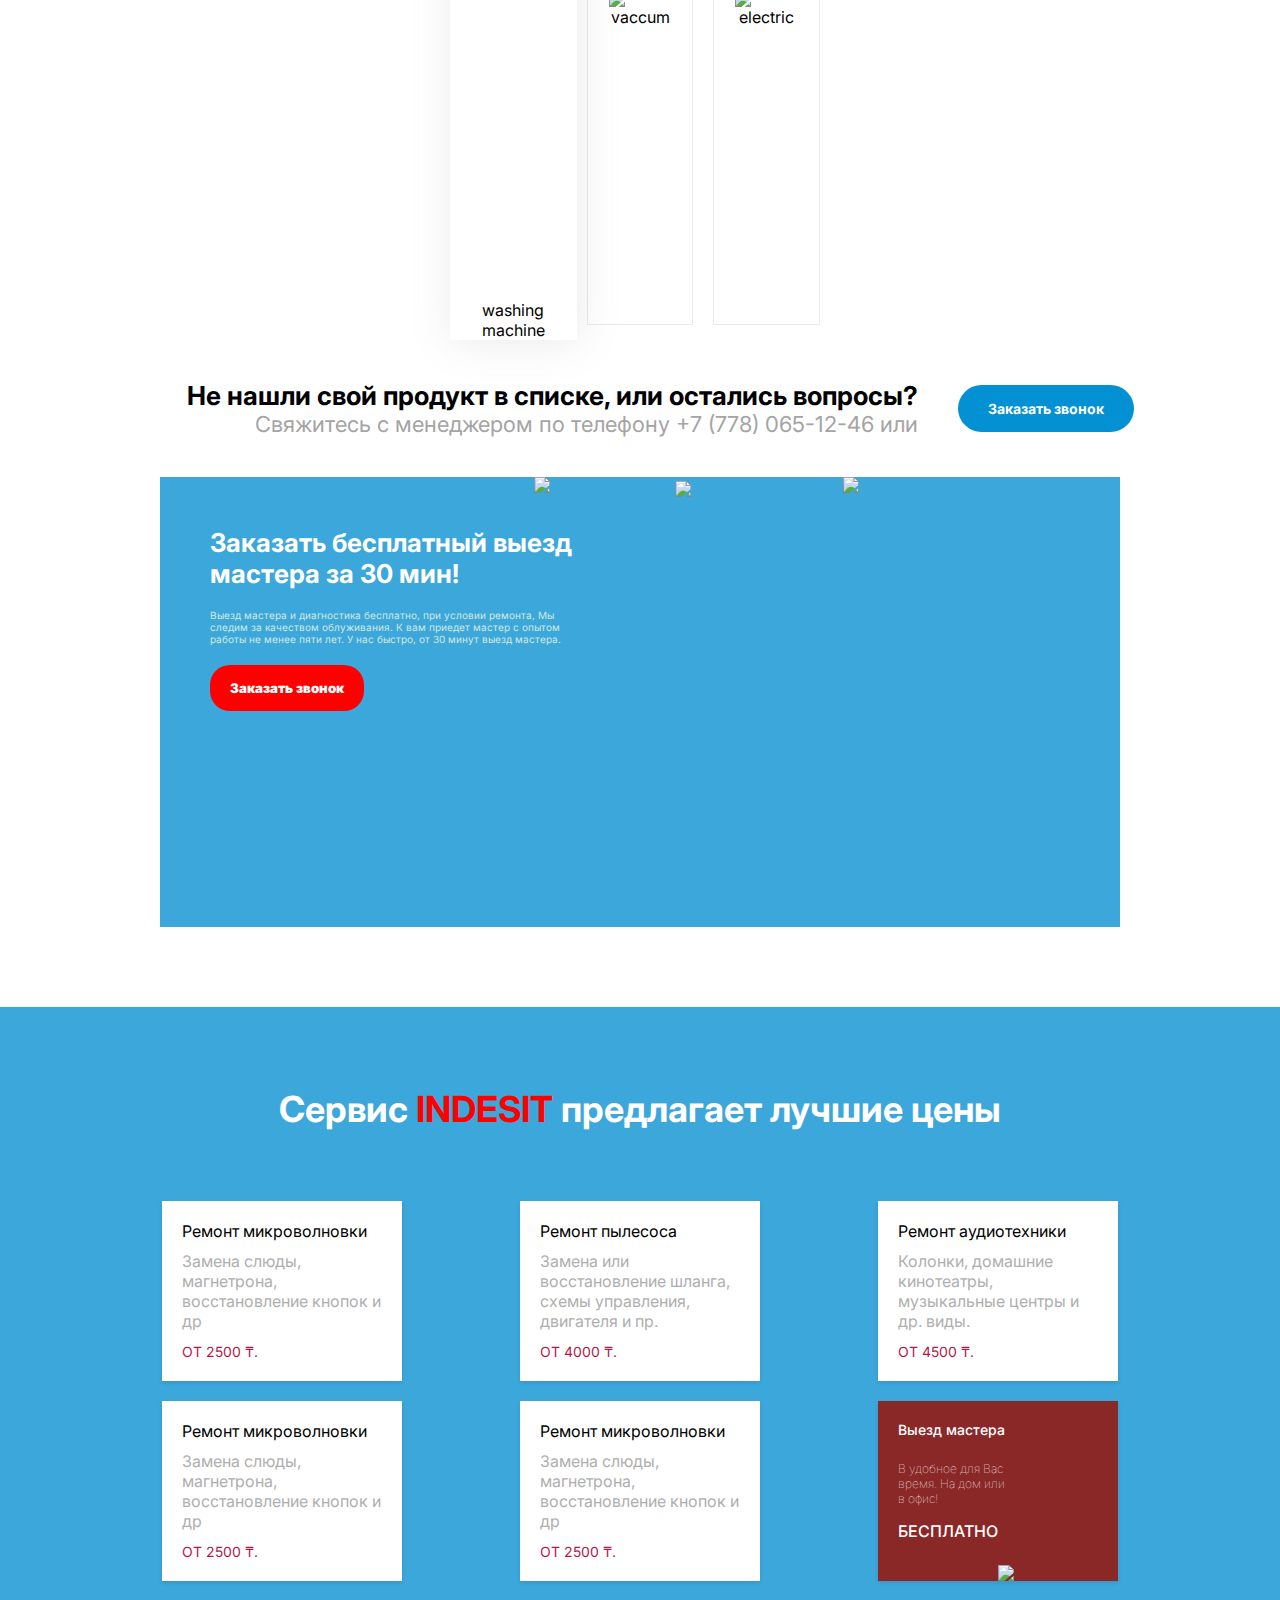
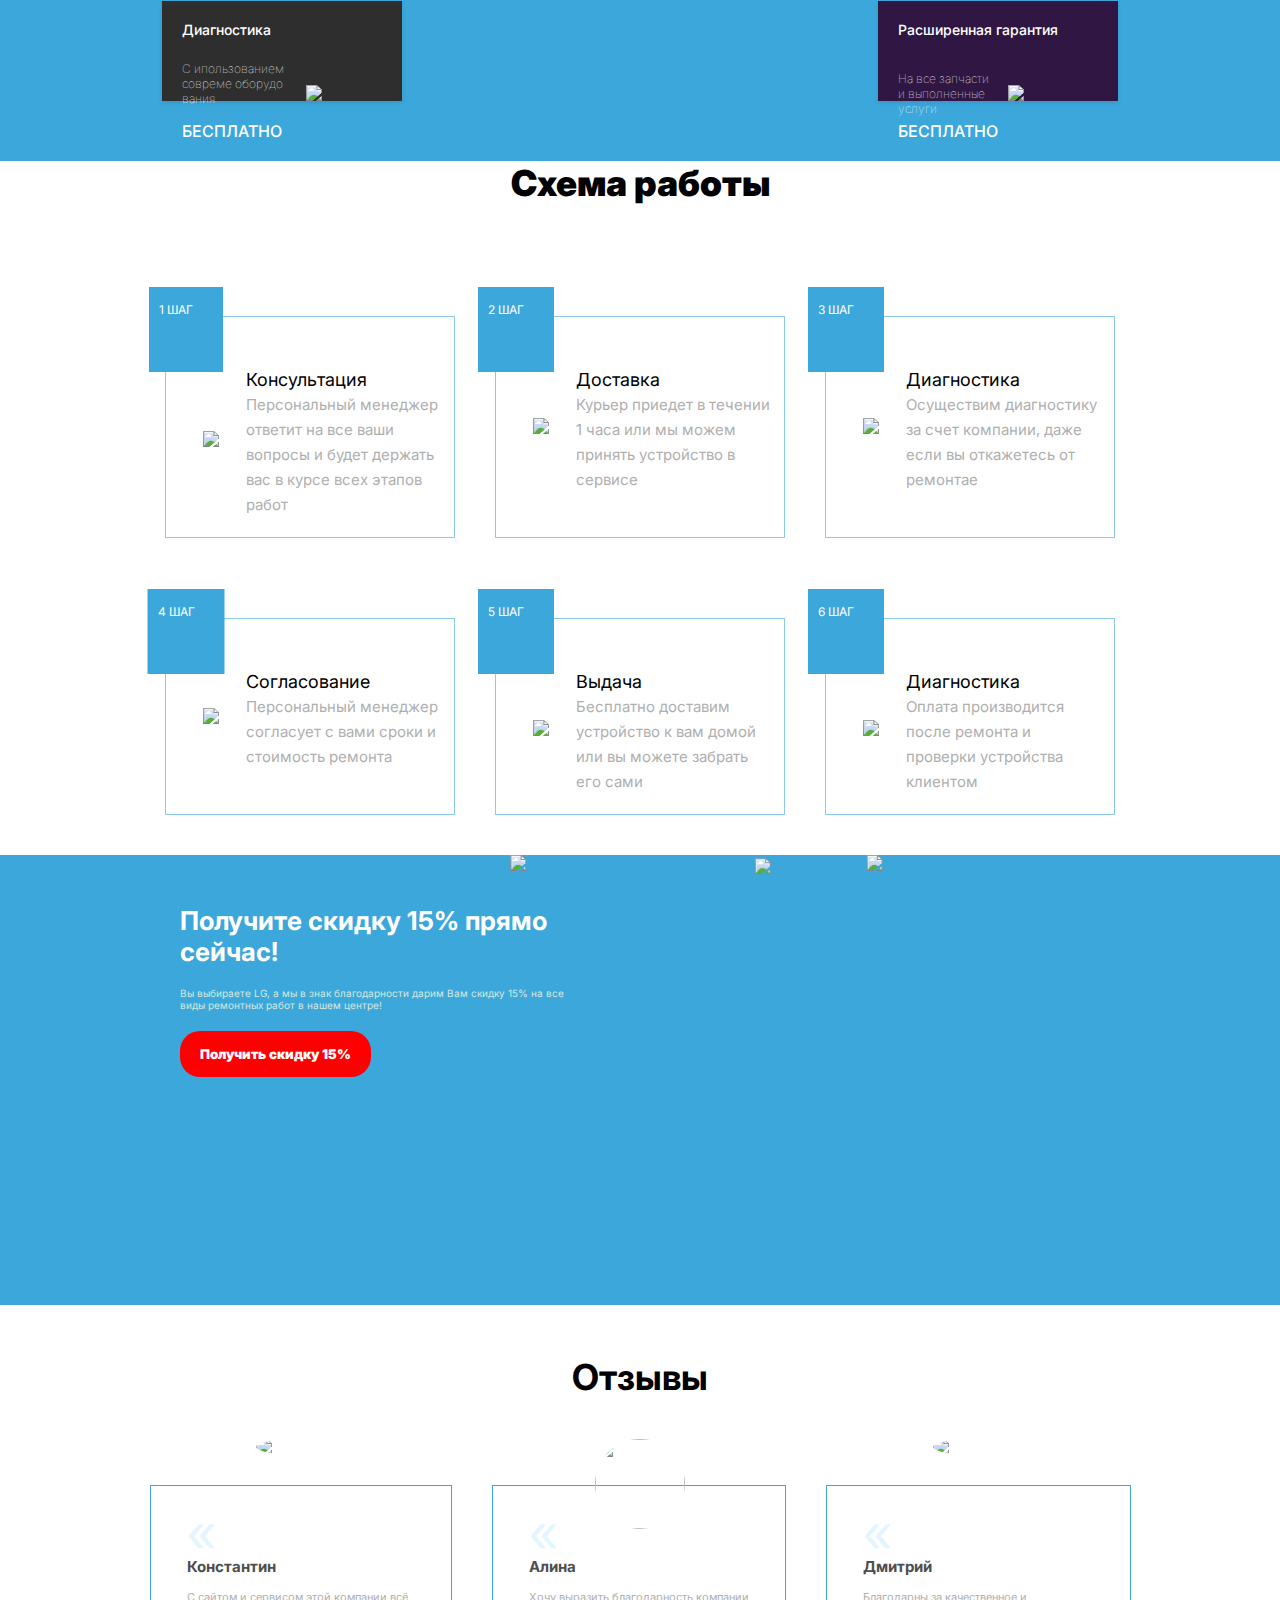
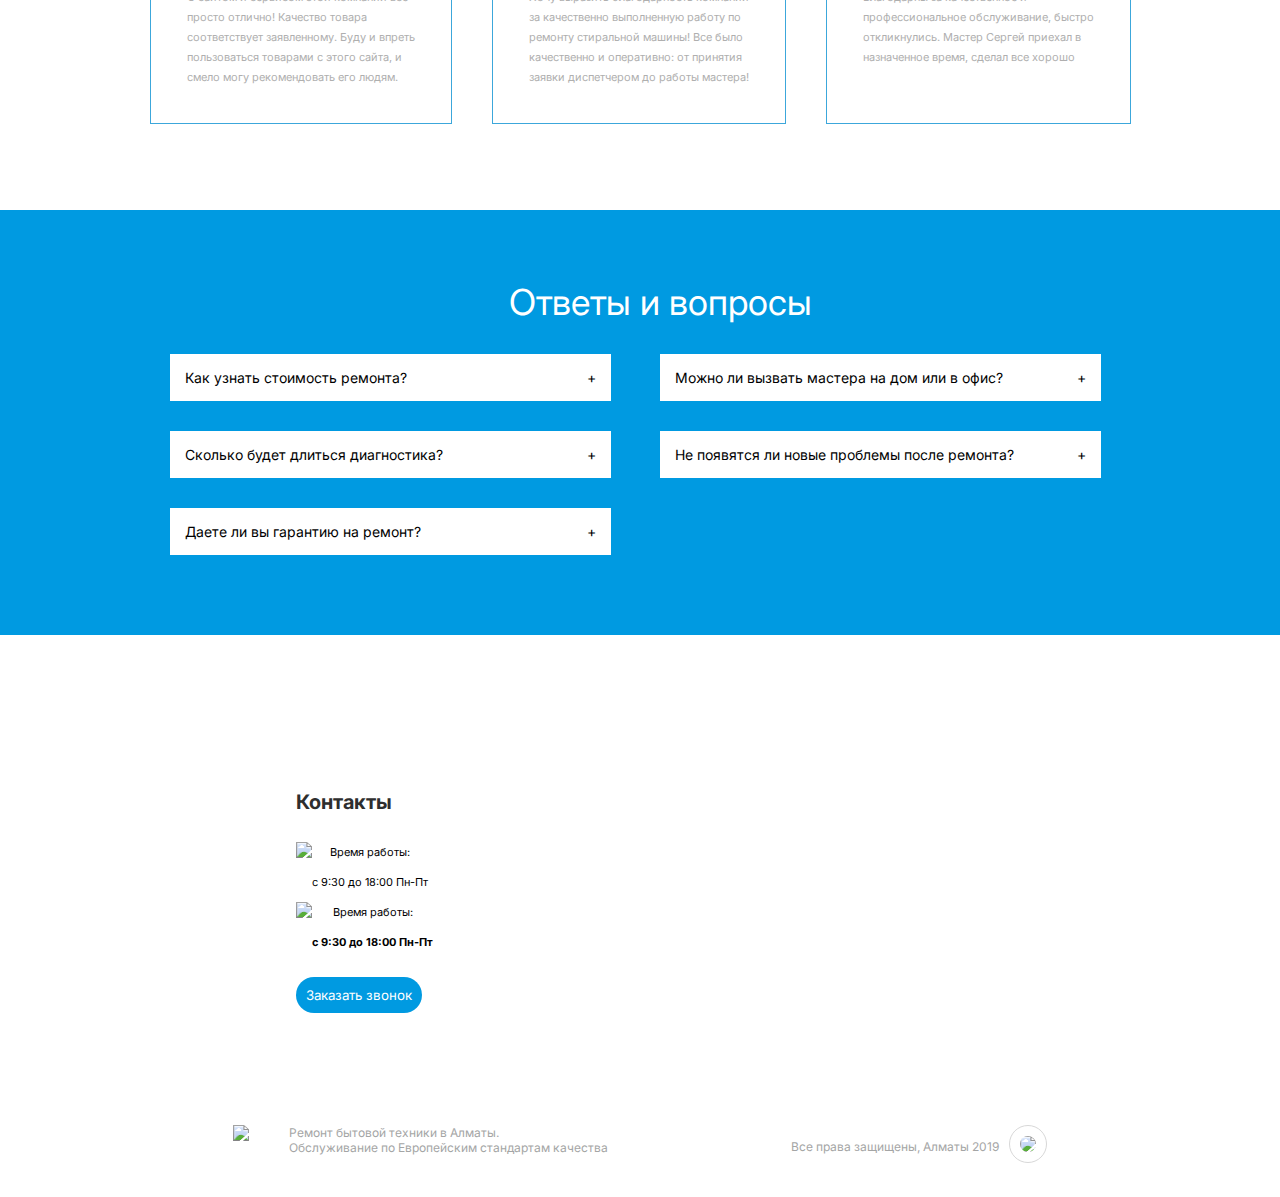
==== commit b36c3a5b: "Maintaining Symmetry" ====
--- a/index.html
+++ b/index.html
@@ -3,8 +3,8 @@
   <head>
     <meta charset="UTF-8" />
     <meta name="viewport" content="width=device-width, initial-scale=1.0" />
-    <title>Document</title>
-    <link rel="stylesheet" type="text/css" href="/index.css" />
+    <title>Hassaan - Landing page</title>
+    <link rel="stylesheet" href="index.css" />
   </head>
   <body>
     <!---Navbar-->
@@ -13,7 +13,7 @@
         <img src="/Images/logo.png" />
       </div>
       <div class="location-div">
-        <img src="/Images/gps2.png" /> Ваш город:<span>Алматы </span>
+        <img src="/Images/gps2.png" /> Ваш город:<span>Алматы ▼</span>
       </div>
       <div class="watch-div">
         <div>
--- a/index.css
+++ b/index.css
@@ -6,7 +6,6 @@
     font-family: "inter", sans-serif ;
 }
 nav{
-  
     background-color: white;
     display: flex;
     justify-content: space-evenly;
@@ -14,6 +13,7 @@
     font-size: 14px;
     font-weight:400;
     height: 132px;
+    margin-left: 60px;
 }
 .logo-div img{
     width: 30px;
@@ -93,8 +93,9 @@
 .group-1 {
     display: flex;
     flex-direction: column;
-    align-items: center;
+    align-items:flex-start;
     justify-content: center;
+    margin-left: 10rem;
 }
 
 .group-1 h1{
@@ -116,19 +117,18 @@
     border-radius: 40px;
     padding: 20px 60px;
     font-weight: 900;
-    margin: 40px;
+    margin: 40px 0px;
 }
 .group-1 .para-2 span{
     color: red;
 }
 
 
-
 .group-1-bottom{
-    margin: 40px;
+    margin: 40px 0px;
     display: flex;
     gap: 20px;
-    font-size: 24px;
+    font-size: 20px;
     font-weight: 400;
     color: #515151;
 }
@@ -318,7 +318,7 @@
     overflow: hidden;
     height: 50vh;
     background-color: #3CA7DB;
-    width:70%;
+    width:75%;
     margin: 0 auto;
 }
 .left-content{
@@ -395,7 +395,7 @@
     height:fit-content;
     background-color: #3CA7DB;
     width: 100%;
-    margin-top: 5rem;
+    margin-top: 5rem ;
 }
 .serices-heading{
     padding-top: 5rem;
@@ -411,7 +411,8 @@
     display: flex;
     flex-wrap: wrap;
     justify-content: space-between;
-  margin: 10px 6rem;
+  margin: 10px 9.5rem;
+  padding: 50px 0px;
 }
 
 .card {
@@ -591,7 +592,7 @@
 }
 #card-8 img {
     
-    width: 60%;
+    width: 50%;
     position: absolute;
     z-index: 2;
     margin-top: 50px;
@@ -666,8 +667,8 @@
 
 /*scheme container section*/
 .scheme-container-section{
-   
-    margin: 0px 10rem;
+    margin: 0px 6.5rem;
+    line-height: 25px;
 }
 .scheme-container-section .scheme-para{
     text-align: center;
@@ -753,7 +754,7 @@
     margin: 0 auto;
 }
 .discount-left-content{
-    margin: 50px 50px 50px 200px;
+    margin: 50px 50px 50px 180px;
     justify-content: space-between;
     color: white;
 }
@@ -790,7 +791,7 @@
 
 .hero-img-1-bg {
     width: 40%;
-    transform: translate(-35%, 0%);
+    transform: translate(-47%, 0%);
 }
 .pro-wash-img-2{
     z-index: 1; /* Ensure this image is on top */
@@ -841,7 +842,7 @@
 .review-container {
     display:flex;
     justify-content: center;
-    gap:10px;
+    gap:40px;
     margin: 70px 0px;
   }
   .review {
@@ -928,15 +929,12 @@
 
   .faq{
     background-color:#009ae1;
-    padding: 50px 0px;
+    padding: 70px 50px 50px 90px;
     color: white;
     align-items: center;
     text-align: center;
   }
   
-
-
-
   
 .faq-container p{
     color: #fff;
